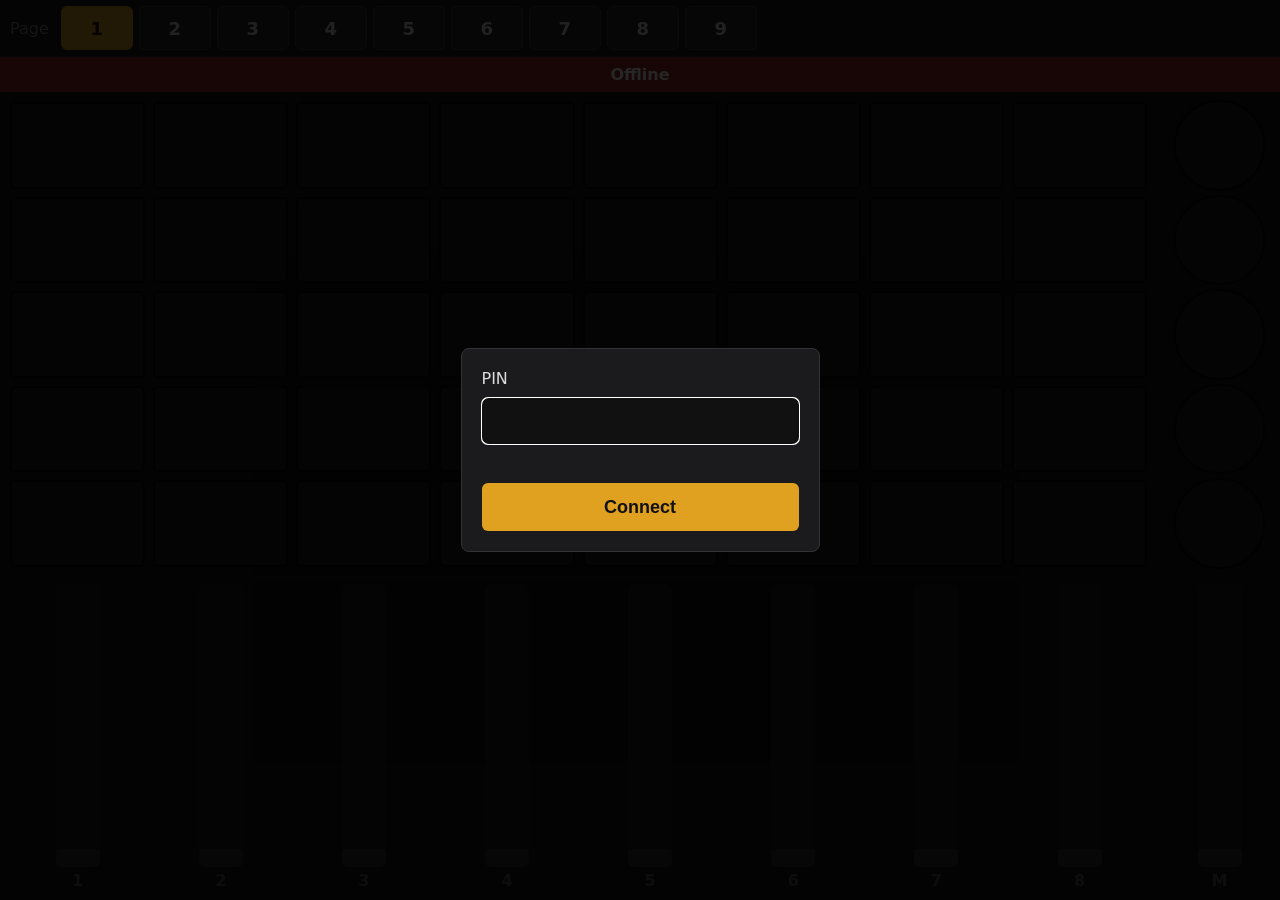
==== tools/web-remote/index.html @ 9f4336b5 "feat(web-remote): tablet UI Touch-first page mirroring the APC40 mkII 9x5 grid and 9 faders, served " ====
<!doctype html>
<html lang="en">
<head>
  <meta charset="utf-8">
  <meta name="viewport" content="width=device-width, initial-scale=1, maximum-scale=1, user-scalable=no, viewport-fit=cover">
  <meta name="apple-mobile-web-app-capable" content="yes">
  <meta name="mobile-web-app-capable" content="yes">
  <meta name="theme-color" content="#111111">
  <title>MIDI Router Remote</title>
  <link rel="stylesheet" href="style.css">
</head>
<body class="offline">
  <header id="bar">
    <span class="dim">Page</span>
    <nav id="pages"></nav>
  </header>
  <div id="banner">Connecting…</div>
  <main id="grid"></main>
  <section id="faders"></section>
  <div id="pin-overlay" hidden>
    <form id="pin-form">
      <label for="pin-input">PIN</label>
      <input id="pin-input" type="password" inputmode="numeric" autocomplete="off" autocapitalize="off">
      <div id="pin-msg"></div>
      <button type="submit">Connect</button>
    </form>
  </div>
  <script type="module" src="src/main.js"></script>
</body>
</html>
---- tools/web-remote/style.css ----
/* Colours from tools/apc40-sim/style.css. Touch-first, dark venue. */
html, body { height: 100%; margin: 0; background: #111; color: #ddd; font: 16px system-ui, sans-serif; }
html { touch-action: manipulation; -webkit-text-size-adjust: 100%; }
body {
  display: flex; flex-direction: column; overflow: hidden; height: 100dvh;
  user-select: none; -webkit-user-select: none; -webkit-touch-callout: none;
  -webkit-tap-highlight-color: transparent;
  padding: env(safe-area-inset-top) env(safe-area-inset-right) env(safe-area-inset-bottom) env(safe-area-inset-left);
  box-sizing: border-box;
}
.dim { color: #888; }

#bar { display: flex; align-items: center; gap: 12px; padding: 6px 10px; background: #1b1b1d; border-bottom: 1px solid #333; }
#pages { display: flex; gap: 6px; flex: 1; }
.page {
  flex: 1; max-width: 72px; height: 44px; border: 1px solid #444; border-radius: 6px;
  background: #2a2a2e; color: #ddd; font: 600 18px system-ui, sans-serif; touch-action: none;
}
.page.active { background: #e0a020; border-color: #e0a020; color: #111; }

#banner { padding: 8px 10px; background: #a02020; color: #fff; font-weight: 600; text-align: center; }
#banner[hidden] { display: none; }

#grid {
  flex: 1 1 0; min-height: 0; display: grid; padding: 10px; gap: 8px;
  grid-template-columns: repeat(8, 1fr) 0.85fr; grid-template-rows: repeat(5, 1fr);
}
.pad {
  border-radius: 6px; background: #333; border: 2px solid #000; touch-action: none;
}
.pad.scene { margin-left: 14px; border-radius: 50%; aspect-ratio: 1; align-self: center; justify-self: center; height: 100%; max-width: 100%; }
.pad.held { border-color: #fff; }
.blink { animation: blink 0.5s step-end infinite; }
@keyframes blink { 50% { filter: brightness(0.35); } }

#faders {
  flex: 0 0 34%; display: grid; grid-template-columns: repeat(8, 1fr) 0.85fr; gap: 8px;
  padding: 6px 10px 10px; background: #151517; border-top: 1px solid #333;
}
.fader { --v: 0; display: flex; flex-direction: column; align-items: center; gap: 4px; touch-action: none; min-height: 0; }
.fader:last-child { margin-left: 14px; }
.track { position: relative; flex: 1; width: 44px; min-height: 0; border-radius: 6px; background: #2a2a2e; overflow: hidden; }
.fill { position: absolute; left: 0; right: 0; bottom: 0; height: calc(var(--v) * 100%); background: #3a6e9a; }
.thumb {
  position: absolute; left: 0; right: 0; height: 18px; bottom: calc(var(--v) * (100% - 18px));
  background: #ddd; border-radius: 4px;
}
.fader.held .thumb { background: #fff; box-shadow: 0 0 0 2px #e0a020; }
.fader.unknown .thumb { background: #555; }
.fader.unknown .fill { display: none; }
.flabel { font-weight: 600; color: #c8c8c8; }

body.offline #grid, body.offline #faders { opacity: 0.4; }

#pin-overlay {
  position: fixed; inset: 0; display: flex; align-items: center; justify-content: center; background: rgba(0, 0, 0, 0.85);
}
#pin-overlay[hidden] { display: none; }
#pin-form { display: flex; flex-direction: column; gap: 10px; padding: 20px; background: #1b1b1d; border: 1px solid #333; border-radius: 8px; min-width: 260px; }
#pin-form input { font-size: 24px; padding: 8px; background: #111; color: #fff; border: 1px solid #444; border-radius: 6px; user-select: text; -webkit-user-select: text; }
#pin-form button { height: 48px; font-size: 18px; border: 0; border-radius: 6px; background: #e0a020; color: #111; font-weight: 600; }
#pin-msg { color: #ff6b6b; min-height: 1.2em; }
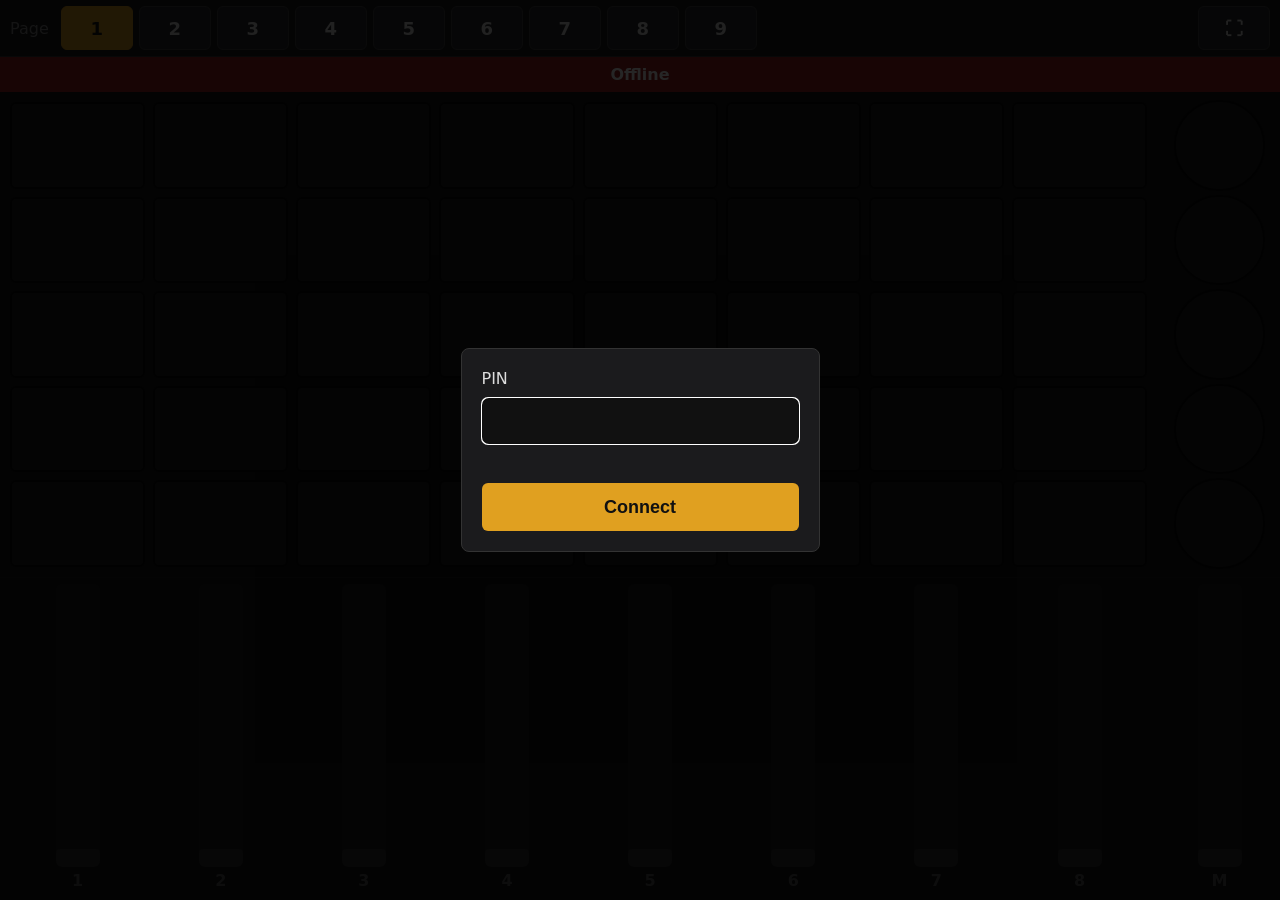
==== commit 56a27c4f: "feat(web-remote): fullscreen button Co-Authored-By: Claude Opus 5.5 <noreply@anthropic.com> Claude-S" ====
--- a/tools/web-remote/index.html
+++ b/tools/web-remote/index.html
@@ -13,6 +13,7 @@
   <header id="bar">
     <span class="dim">Page</span>
     <nav id="pages"></nav>
+    <button id="fullscreen" class="page" type="button" aria-label="Fullscreen" hidden>⛶</button>
   </header>
   <div id="banner">Connecting…</div>
   <main id="grid"></main>
